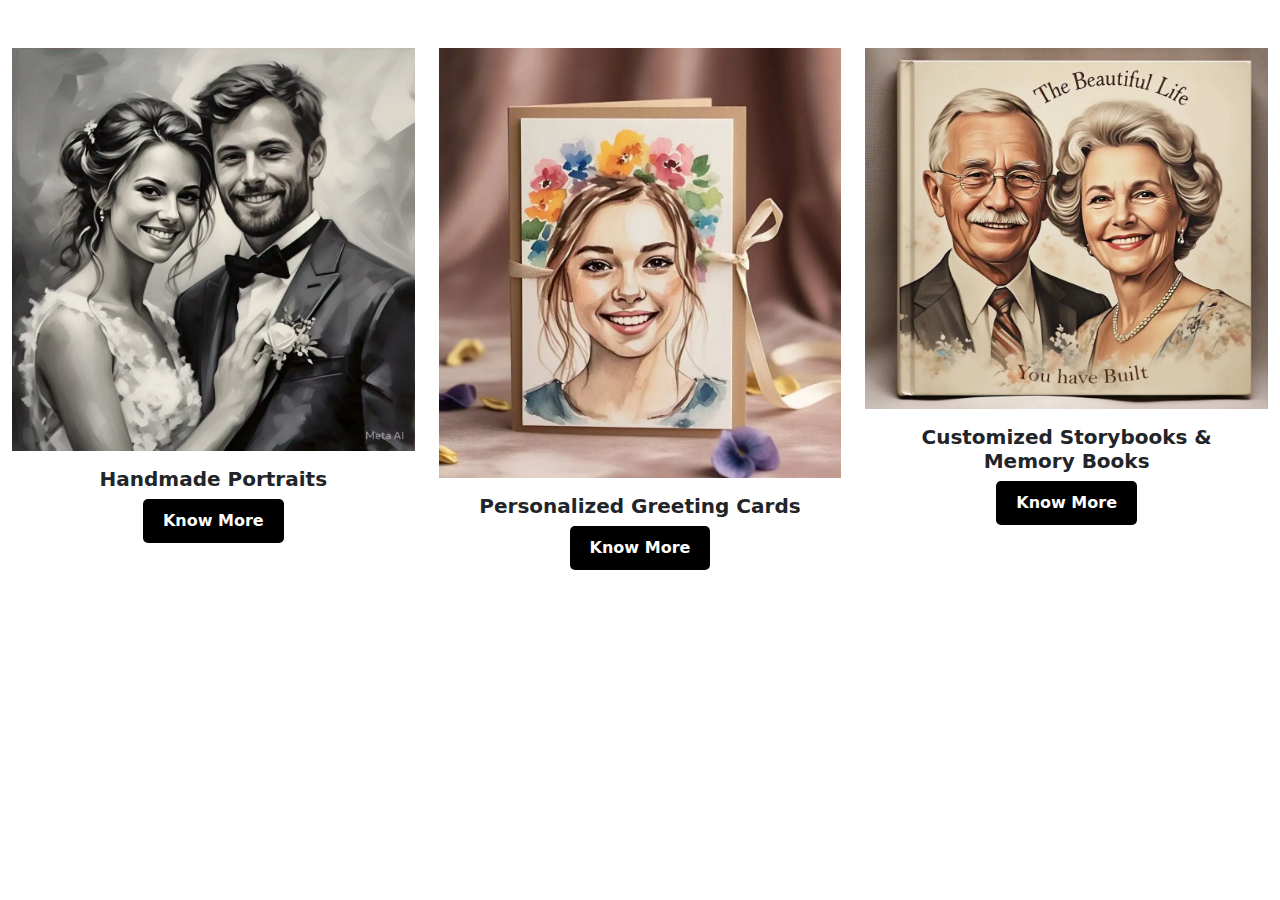
==== pop.html @ 273c7fff "set and add carrds commit" ====
<!DOCTYPE html>
<html lang="en">

<head>
    <meta charset="UTF-8">
    <meta name="viewport" content="width=device-width, initial-scale=1.0">
    <title>Gift Categories</title>
    <link href="https://cdn.jsdelivr.net/npm/bootstrap@5.3.0/dist/css/bootstrap.min.css" rel="stylesheet">
    <style>
        .know {
            background-color: black !important;
            color: white !important;
            padding: 10px 20px;
            border: none;
            border-radius: 5px;
            transition: background 0.3s ease-in-out, transform 0.2s ease-in-out;
        }

        .know:hover {
            background-color: #333 !important;
            transform: scale(1.05);
        }
        @media (min-width: 992px) {
    .modal-dialog {
        max-width: 100%;
        margin: 0;
    }}
    @media (max-width: 992px) {
    .modal-dialog {
        max-width: 100%;
        margin: 0;
    }
    .modal-content {
        width: 100vw;
        height: auto;
    }
}
    </style>
</head>

<body>

    <div class="container-fluid GiftCategories mt-5">
        <div class="row">
            <div class="col-md-4 col-sm-4">
                <div class="cardes card border-0">
                    <img src="./buleberryimage/portrait-gallery-29-1024x1024.webp" alt="Handmade Portraits">
                    <div class="card-body text-center">
                        <h5 class="card-title card-titles fw-bold">Handmade Portraits</h5>
                        <button class="btn know fw-bold" data-bs-toggle="modal" data-bs-target="#modal1">Know
                            More</button>
                    </div>
                </div>
            </div>

            <div class="col-md-4 col-sm-4">
                <div class="card cardes border-0">
                    <img src="./buleberryimage/5-960x1024.webp" alt="Personalized Greeting Cards">
                    <div class="card-body text-center">
                        <h5 class="card-title card-titles fw-bold">Personalized Greeting Cards</h5>
                        <button class="btn know fw-bold" data-bs-toggle="modal" data-bs-target="#modal2">Know
                            More</button>
                    </div>
                </div>
            </div>

            <div class="col-md-4 col-sm-4">
                <div class="cardes card border-0">
                    <img src="./buleberryimage/Book-gallery-3-1024x919.webp" alt="Customized Storybooks">
                    <div class="card-body text-center">
                        <h5 class="card-title card-titles fw-bold">Customized Storybooks & Memory Books</h5>
                        <button class="btn know fw-bold" data-bs-toggle="modal" data-bs-target="#modal3">Know
                            More</button>
                    </div>
                </div>
            </div>
        </div>
    </div>

    <!-- Modal 1 -->
    <div class="modal fade  col-lg-12" id="modal1" tabindex="-1" aria-labelledby="modal1Label" aria-hidden="true">
        <div class="modal-dialog  col-lg-12">
            <div class="modal-content col-lg-12">
                <section id="gift-section">
                    <p id="gift-title">Turn your cherished memories into <b>hand-drawn pencil portraits</b> and <b>customized family portraits</b>. <br>Our skilled artists bring your photos to life with <b>photo-to-drawing</b> transformations.</p>
                    
                    <div id="gift-container">
                        <div class="gift-card">
                            <img src="./images/self-portrait.webp" class="gift-image" alt="Self-Portrait">
                            <p class="gift-name">Self-Portrait</p>
                            <p class="gift-description">A personal masterpiece of yourself</p>
                        </div>
            
                        <div class="gift-card">
                            <img src="./images/pet-portrait.webp" class="gift-image" alt="Pet Portrait">
                            <p class="gift-name">Pet Portrait</p>
                            <p class="gift-description">A heartfelt tribute to your furry friends</p>
                        </div>
            
                        <div class="gift-card">
                            <img src="./images/family-portrait.webp" class="gift-image" alt="Family Portrait">
                            <p class="gift-name">Family Portrait</p>
                            <p class="gift-description">Celebrate your loved ones in a single frame</p>
                        </div>
            
                        <div class="gift-card">
                            <img src="./images/parents-portrait.webp" class="gift-image" alt="Parents' Portrait">
                            <p class="gift-name">Parents’ Portrait</p>
                            <p class="gift-description">A touching gift to cherish their legacy</p>
                        </div>
                    </div>
                </section>
                <div class="modal-body">
                    <p>Handmade Portraits are a unique and special way to preserve memories.</p>
                </div>
            </div>
        </div>
    </div>

    <!-- Modal 2 -->
    <div class="modal fade" id="modal2" tabindex="-1" aria-labelledby="modal2Label" aria-hidden="true">
        <div class="modal-dialog">
            <div class="modal-content">
                <div class="modal-header">
                    <h5 class="modal-title" id="modal2Label">Personalized Greeting Cards</h5>
                    <button type="button" class="btn-close" data-bs-dismiss="modal" aria-label="Close"></button>
                </div>
                <div class="modal-body">
                    <p>Personalized Greeting Cards allow you to express your emotions in a unique way.</p>
                </div>
            </div>
        </div>
    </div>

    <!-- Modal 3 -->
    <div class="modal fade" id="modal3" tabindex="-1" aria-labelledby="modal3Label" aria-hidden="true">
        <div class="modal-dialog">
            <div class="modal-content">
                <div class="modal-header">
                    <h5 class="modal-title" id="modal3Label">Customized Storybooks & Memory Books</h5>
                    <button type="button" class="btn-close" data-bs-dismiss="modal" aria-label="Close"></button>
                </div>
                <div class="modal-body">
                    <p>Customized Storybooks & Memory Books make the perfect gift for any occasion.</p>
                </div>
            </div>
        </div>
    </div>

    <script src="https://cdn.jsdelivr.net/npm/bootstrap@5.3.0/dist/js/bootstrap.bundle.min.js"></script>
</body>

</html>
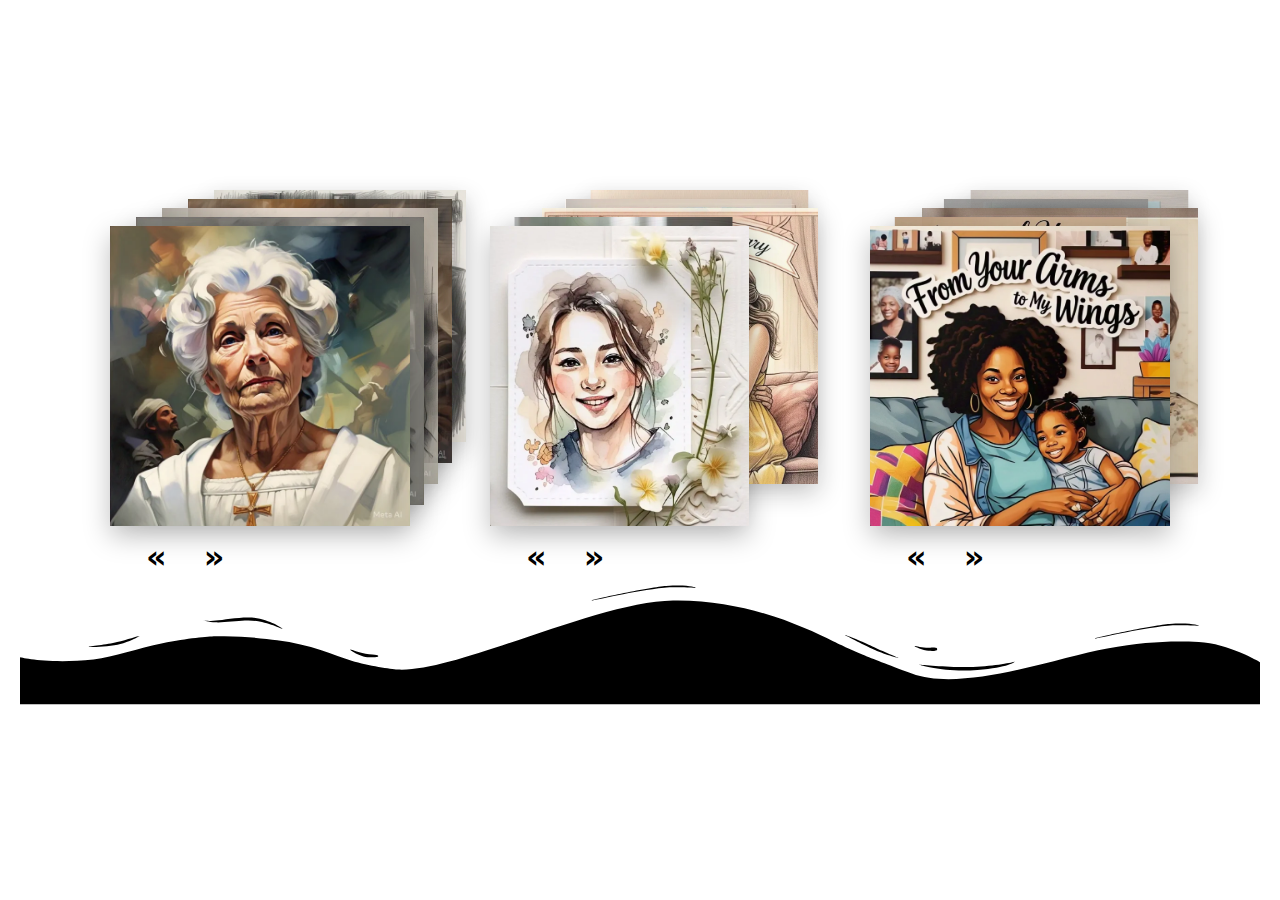
==== commit c2a63755: "Your commit message here" ====
--- a/pop.html
+++ b/pop.html
@@ -2,152 +2,214 @@
 <html lang="en">
 
 <head>
-    <meta charset="UTF-8">
-    <meta name="viewport" content="width=device-width, initial-scale=1.0">
-    <title>Gift Categories</title>
-    <link href="https://cdn.jsdelivr.net/npm/bootstrap@5.3.0/dist/css/bootstrap.min.css" rel="stylesheet">
-    <style>
-        .know {
-            background-color: black !important;
-            color: white !important;
-            padding: 10px 20px;
-            border: none;
-            border-radius: 5px;
-            transition: background 0.3s ease-in-out, transform 0.2s ease-in-out;
+  <meta charset="UTF-8" />
+  <meta name="viewport" content="width=device-width, initial-scale=1.0" />
+  <title>Responsive 3D Stack Carousel</title>
+  <link href="https://cdn.jsdelivr.net/npm/bootstrap@5.3.0/dist/css/bootstrap.min.css" rel="stylesheet" />
+  <style>
+    body {
+      background-color: #fff;
+      display: flex;
+      justify-content: center;
+      align-items: center;
+      flex-direction: column;
+      min-height: 100vh;
+      padding: 20px;
+    }
+
+    .card-stack {
+      position: relative;
+      width: 100%;
+      max-width: 300px;
+      aspect-ratio: 1 / 1;
+      margin: 0 auto;
+      perspective: 1000px;
+    }
+
+    .card-stack img {
+      position: absolute;
+      max-width: 100%;
+      height: 100%;
+      object-fit: cover;
+      transition: all 0.5s ease;
+      box-shadow: 0 10px 25px rgba(0, 0, 0, 0.25);
+    
+    }
+
+    .controls {
+      margin-top: 20px;
+      text-align: start;
+    }
+
+    .controls button {
+      font-size: 2rem;
+      border: none;
+      background: transparent;
+      margin: 0 10px;
+      transition: 0.3s;
+      font-weight: bolder;
+    }
+
+    .controls button:hover {
+      color: #0d6efd;
+      transform: scale(1.2);
+    }
+
+    @media (max-width: 768px) {
+      .card-stack {
+        max-width: 250px;
+      }
+    }
+
+    @media (max-width: 576px) {
+      .card-stack {
+        max-width: 200px;
+      }
+
+      .controls button {
+        font-size: 2rem;
+        font-weight: bolder;
+      }
+    }
+  </style>
+</head>
+
+<body>
+  <div class="container">
+    <div class="row justify-content-space-between">
+      <!-- Stack 1 -->
+      <div class="col-md-4 col-sm-6">
+        <div class="card-stack" id="cardStack1">
+          <img src="./buleberryimage/portrait-gallery-37-650x650.webp" alt="1" />
+          <img src="./buleberryimage/portrait-gallery-36-650x650.webp" alt="2" />
+          <img src="./buleberryimage/portrait-gallery-32-650x650.webp" alt="3" />
+          <img src="./buleberryimage/portrait-gallery-20-650x650.webp" alt="4" />
+          <img src="./buleberryimage/portrait-gallery-09-650x650.webp" alt="5" />
+        </div>
+        <div class="controls ps-5 pt-3">
+          <button  onclick="prevCard('cardStack1')">&#171;</button>
+          <button onclick="nextCard('cardStack1')">&#187;</button>
+        </div>
+      </div>
+
+      <!-- Stack 2 -->
+      <div class="col-md-4 col-sm-6">
+        <div class="card-stack" id="cardStack2">
+          <img src="./buleberryimage/greeting-card-gallery-15-768x890.webp" alt="1" />
+          <img src="./buleberryimage/greeting-card-gallery-04.webp" alt="2" />
+          <img src="./buleberryimage/greeting-card-gallery-02-768x737.webp" alt="3" />
+          <img src="./buleberryimage/greeting-card-gallery-08-1-876x1024.webp" alt="4" />
+          <img src="./buleberryimage/greeting-card-gallery-05.webp" alt="5" />
+        </div>
+        <div class="controls ps-5 pt-3">
+          <button onclick="prevCard('cardStack2')">&#171;</button>
+          <button onclick="nextCard('cardStack2')">&#187;</button>
+        </div>
+      </div>
+
+      <!-- Stack 3 -->
+      <div class="col-md-4 col-sm-6">
+        <div class="card-stack" id="cardStack3">
+          <img src="./buleberryimage/Book-gallery-10-768x721.webp" alt="1" />
+          <img src="./buleberryimage/Book-gallery-9-768x955.webp" alt="2" />
+          <img src="./buleberryimage/Book-gallery-3-768x689.webp" alt="3" />
+          <img src="./buleberryimage/Book-gallery-8.webp" alt="4" />
+          <img src="./buleberryimage/Book-gallery-1-1.webp" alt="5" />
+        </div>
+        <div class="controls ps-5 pt-3">
+          <button onclick="prevCard('cardStack3')">&#171;</button>
+          <button onclick="nextCard('cardStack3')">&#187;</button>
+        </div>
+      </div>
+    </div>
+  </div>
+
+  <script>
+    function updateStack(stackId) {
+      const cardStack = document.getElementById(stackId);
+      const cards = cardStack.children;
+      for (let i = 0; i < cards.length; i++) {
+        cards[i].style.zIndex = cards.length - i;
+        if (i === 0) {
+          cards[i].style.transform = 'translateX(0) translateY(10%) scale(1) rotateY(0deg)';
+          cards[i].style.opacity = '1';
+        } else if (i === 1) {
+          cards[i].style.transform = 'translateX(20px) translateY(5%) scale(0.96)';
+          cards[i].style.opacity = '0.95';
+        } else if (i === 2) {
+          cards[i].style.transform = 'translateX(40px) translateY(0%) scale(0.92)';
+          cards[i].style.opacity = '0.9';
+        } else if (i === 3) {
+          cards[i].style.transform = 'translateX(60px) translateY(-5%) scale(0.88)';
+          cards[i].style.opacity = '0.85';
+        } else if (i === 4) {
+          cards[i].style.transform = 'translateX(80px) translateY(-10%) scale(0.84)';
+          cards[i].style.opacity = '0.8';
+        } else {
+          cards[i].style.opacity = '0';
         }
-
-        .know:hover {
-            background-color: #333 !important;
-            transform: scale(1.05);
-        }
-        @media (min-width: 992px) {
-    .modal-dialog {
-        max-width: 100%;
-        margin: 0;
-    }}
-    @media (max-width: 992px) {
-    .modal-dialog {
-        max-width: 100%;
-        margin: 0;
-    }
-    .modal-content {
-        width: 100vw;
-        height: auto;
-    }
-}
-    </style>
-</head>
-
-<body>
-
-    <div class="container-fluid GiftCategories mt-5">
-        <div class="row">
-            <div class="col-md-4 col-sm-4">
-                <div class="cardes card border-0">
-                    <img src="./buleberryimage/portrait-gallery-29-1024x1024.webp" alt="Handmade Portraits">
-                    <div class="card-body text-center">
-                        <h5 class="card-title card-titles fw-bold">Handmade Portraits</h5>
-                        <button class="btn know fw-bold" data-bs-toggle="modal" data-bs-target="#modal1">Know
-                            More</button>
-                    </div>
-                </div>
-            </div>
-
-            <div class="col-md-4 col-sm-4">
-                <div class="card cardes border-0">
-                    <img src="./buleberryimage/5-960x1024.webp" alt="Personalized Greeting Cards">
-                    <div class="card-body text-center">
-                        <h5 class="card-title card-titles fw-bold">Personalized Greeting Cards</h5>
-                        <button class="btn know fw-bold" data-bs-toggle="modal" data-bs-target="#modal2">Know
-                            More</button>
-                    </div>
-                </div>
-            </div>
-
-            <div class="col-md-4 col-sm-4">
-                <div class="cardes card border-0">
-                    <img src="./buleberryimage/Book-gallery-3-1024x919.webp" alt="Customized Storybooks">
-                    <div class="card-body text-center">
-                        <h5 class="card-title card-titles fw-bold">Customized Storybooks & Memory Books</h5>
-                        <button class="btn know fw-bold" data-bs-toggle="modal" data-bs-target="#modal3">Know
-                            More</button>
-                    </div>
-                </div>
-            </div>
-        </div>
-    </div>
-
-    <!-- Modal 1 -->
-    <div class="modal fade  col-lg-12" id="modal1" tabindex="-1" aria-labelledby="modal1Label" aria-hidden="true">
-        <div class="modal-dialog  col-lg-12">
-            <div class="modal-content col-lg-12">
-                <section id="gift-section">
-                    <p id="gift-title">Turn your cherished memories into <b>hand-drawn pencil portraits</b> and <b>customized family portraits</b>. <br>Our skilled artists bring your photos to life with <b>photo-to-drawing</b> transformations.</p>
-                    
-                    <div id="gift-container">
-                        <div class="gift-card">
-                            <img src="./images/self-portrait.webp" class="gift-image" alt="Self-Portrait">
-                            <p class="gift-name">Self-Portrait</p>
-                            <p class="gift-description">A personal masterpiece of yourself</p>
-                        </div>
-            
-                        <div class="gift-card">
-                            <img src="./images/pet-portrait.webp" class="gift-image" alt="Pet Portrait">
-                            <p class="gift-name">Pet Portrait</p>
-                            <p class="gift-description">A heartfelt tribute to your furry friends</p>
-                        </div>
-            
-                        <div class="gift-card">
-                            <img src="./images/family-portrait.webp" class="gift-image" alt="Family Portrait">
-                            <p class="gift-name">Family Portrait</p>
-                            <p class="gift-description">Celebrate your loved ones in a single frame</p>
-                        </div>
-            
-                        <div class="gift-card">
-                            <img src="./images/parents-portrait.webp" class="gift-image" alt="Parents' Portrait">
-                            <p class="gift-name">Parents’ Portrait</p>
-                            <p class="gift-description">A touching gift to cherish their legacy</p>
-                        </div>
-                    </div>
-                </section>
-                <div class="modal-body">
-                    <p>Handmade Portraits are a unique and special way to preserve memories.</p>
-                </div>
-            </div>
-        </div>
-    </div>
-
-    <!-- Modal 2 -->
-    <div class="modal fade" id="modal2" tabindex="-1" aria-labelledby="modal2Label" aria-hidden="true">
-        <div class="modal-dialog">
-            <div class="modal-content">
-                <div class="modal-header">
-                    <h5 class="modal-title" id="modal2Label">Personalized Greeting Cards</h5>
-                    <button type="button" class="btn-close" data-bs-dismiss="modal" aria-label="Close"></button>
-                </div>
-                <div class="modal-body">
-                    <p>Personalized Greeting Cards allow you to express your emotions in a unique way.</p>
-                </div>
-            </div>
-        </div>
-    </div>
-
-    <!-- Modal 3 -->
-    <div class="modal fade" id="modal3" tabindex="-1" aria-labelledby="modal3Label" aria-hidden="true">
-        <div class="modal-dialog">
-            <div class="modal-content">
-                <div class="modal-header">
-                    <h5 class="modal-title" id="modal3Label">Customized Storybooks & Memory Books</h5>
-                    <button type="button" class="btn-close" data-bs-dismiss="modal" aria-label="Close"></button>
-                </div>
-                <div class="modal-body">
-                    <p>Customized Storybooks & Memory Books make the perfect gift for any occasion.</p>
-                </div>
-            </div>
-        </div>
-    </div>
-
-    <script src="https://cdn.jsdelivr.net/npm/bootstrap@5.3.0/dist/js/bootstrap.bundle.min.js"></script>
+      }
+    }
+
+    function nextCard(stackId) {
+      const cardStack = document.getElementById(stackId);
+      const first = cardStack.children[0];
+      const clone = first.cloneNode(true);
+      cardStack.appendChild(clone);
+      cardStack.removeChild(first);
+      updateStack(stackId);
+    }
+
+    function prevCard(stackId) {
+      const cardStack = document.getElementById(stackId);
+      const last = cardStack.children[cardStack.children.length - 1];
+      const clone = last.cloneNode(true);
+      cardStack.removeChild(last);
+      cardStack.prepend(clone);
+      updateStack(stackId);
+    }
+
+    // Initialize all stacks
+    updateStack('cardStack1');
+    updateStack('cardStack2');
+    updateStack('cardStack3');
+
+    // Auto rotation
+    setInterval(() => nextCard('cardStack1'), 3000);
+    setInterval(() => nextCard('cardStack2'), 4000);
+    setInterval(() => nextCard('cardStack3'), 5000);
+  </script>
 </body>
 
-</html>+</html>
+<svg class="position-relative " xmlns="http://www.w3.org/2000/svg" viewBox="0 0 283.5 27.8"
+preserveAspectRatio="none" style="transform: scaleY(-1); top: 1;">
+<path class="elementor-shape-fill "
+    d="M283.5,9.7c0,0-7.3,4.3-14,4.6c-6.8,0.3-12.6,0-20.9-1.5c-11.3-2-33.1-10.1-44.7-5.7s-12.1,4.6-18,7.4c-6.6,3.2-20,9.6-36.6,9.3C131.6,23.5,99.5,7.2,86.3,8c-1.4,0.1-6.6,0.8-10.5,2c-3.8,1.2-9.4,3.8-17,4.7c-3.2,0.4-8.3,1.1-14.2,0.9c-1.5-0.1-6.3-0.4-12-1.6c-5.7-1.2-11-3.1-15.8-3.7C6.5,9.2,0,10.8,0,10.8V0h283.5V9.7z">
+</path>
+
+<path class="elementor-shape-fill"
+    d="M269.6,18c-0.1-0.1-4.6,0.3-7.2,0c-7.3-0.7-17-3.2-16.6-2.9c0.4,0.3,13.7,3.1,17,3.3	C267.7,18.8,269.7,18,269.6,18z">
+</path>
+<path class="elementor-shape-fill"
+    d="M227.4,9.8c-0.2-0.1-4.5-1-9.5-1.2c-5-0.2-12.7,0.6-12.3,0.5c0.3-0.1,5.9-1.8,13.3-1.2	S227.6,9.9,227.4,9.8z">
+</path>
+<path class="elementor-shape-fill"
+    d="M204.5,13.4c-0.1-0.1,2-1,3.2-1.1c1.2-0.1,2,0,2,0.3c0,0.3-0.1,0.5-1.6,0.4	C206.4,12.9,204.6,13.5,204.5,13.4z">
+</path>
+<path class="elementor-shape-fill"
+    d="M201,10.6c0-0.1-4.4,1.2-6.3,2.2c-1.9,0.9-6.2,3.1-6.1,3.1c0.1,0.1,4.2-1.6,6.3-2.6	S201,10.7,201,10.6z">
+</path>
+<path class="elementor-shape-fill"
+    d="M154.5,26.7c-0.1-0.1-4.6,0.3-7.2,0c-7.3-0.7-17-3.2-16.6-2.9c0.4,0.3,13.7,3.1,17,3.3	C152.6,27.5,154.6,26.8,154.5,26.7z">
+</path>
+<path class="elementor-shape-fill"
+    d="M41.9,19.3c0,0,1.2-0.3,2.9-0.1c1.7,0.2,5.8,0.9,8.2,0.7c4.2-0.4,7.4-2.7,7-2.6	c-0.4,0-4.3,2.2-8.6,1.9c-1.8-0.1-5.1-0.5-6.7-0.4S41.9,19.3,41.9,19.3z">
+</path>
+<path class="elementor-shape-fill"
+    d="M75.5,12.6c0.2,0.1,2-0.8,4.3-1.1c2.3-0.2,2.1-0.3,2.1-0.5c0-0.1-1.8-0.4-3.4,0	C76.9,11.5,75.3,12.5,75.5,12.6z">
+</path>
+<path class="elementor-shape-fill"
+    d="M15.6,13.2c0-0.1,4.3,0,6.7,0.5c2.4,0.5,5,1.9,5,2c0,0.1-2.7-0.8-5.1-1.4	C19.9,13.7,15.7,13.3,15.6,13.2z">
+</path>
+</svg>
